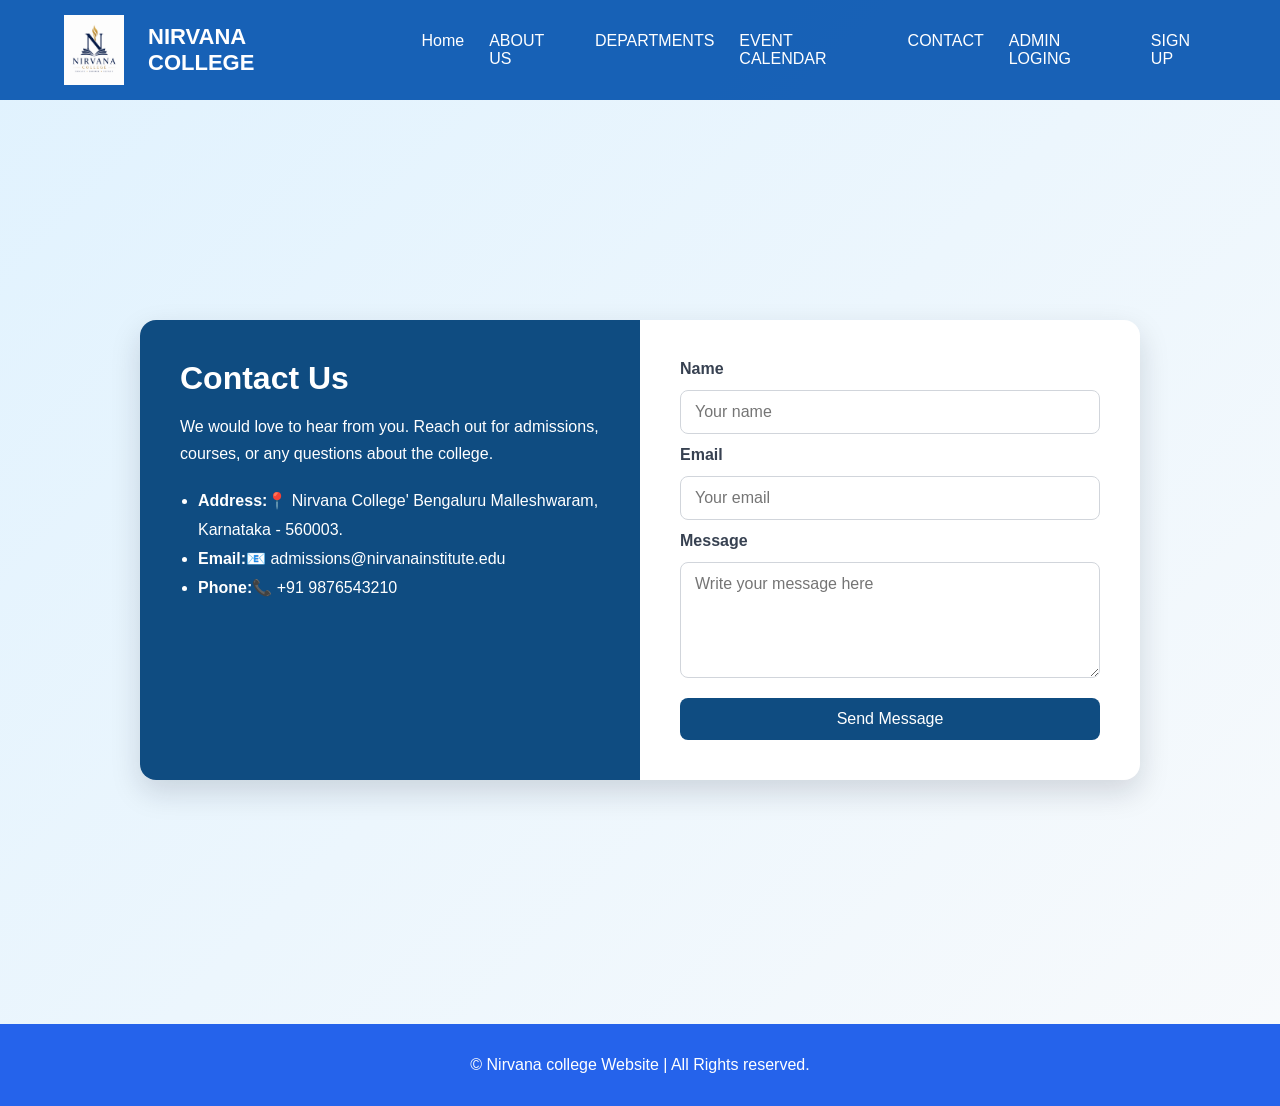
==== contact.html @ 806fe6db "contact page added" ====
<!DOCTYPE html>
<html lang="en">
<head>
    <meta charset="utf-8" />
    <meta name="viewport" content="width=device-width, initial-scale=1" />
    <title>Contact Us |Nirvana College Name</title>
    <link rel="stylesheet" href="contact.css" />
</head>
<body>
    <header>
        <div class="navbar">
                <div class="logo">
                     <img src="logocg.png" alt="logo">
                     

                     NIRVANA COLLEGE
                </div>
                 <button class="hamburger" aria-label="Toggle menu" aria-expanded="false">
  <span></span>
  <span></span>
  <span></span>
</button>
                
                <nav id="navMenu">
                    <ul>
                        <li><a href="index.html">Home</a></li>
                        <li><a href="aboutus.html">ABOUT US</a></li>
                        <li><a href="department.html">DEPARTMENTS</a></li>
                        <li><a href="events.html">EVENT CALENDAR</a></li>
                        <li><a href="contact.html">CONTACT</a></li>
                        <li><a href="admissions">ADMIN LOGING</a></li>
                        <li><a href="signup.html" >SIGN UP</a></li>
                    </ul>
                </nav>

            </div>

    </header>
    <div class="page">
        <section class="contact-card">
            <div class="info">
                <h1>Contact Us</h1>
                <p>We would love to hear from you. Reach out for admissions, courses, or any questions about the college.</p>
                <ul>
                    <li><strong>Address:</strong>📍 Nirvana College'
                     Bengaluru Malleshwaram, Karnataka - 560003.</li>
                    <li><strong>Email:</strong>📧 admissions@nirvanainstitute.edu</li>
                    <li><strong>Phone:</strong>📞 +91 9876543210</li>
                </ul>
            </div>
    
            <form class="contact-form">
                <label for="name">Name</label>
                <input type="text" id="name" name="name" placeholder="Your name" required />

                <label for="email">Email</label>
                <input type="email" id="email" name="email" placeholder="Your email" required />

                <label for="message">Message</label>
                <textarea id="message" name="message" rows="5" placeholder="Write your message here" required></textarea>

                <button type="submit">Send Message</button>
            </form>
        </section>
    </div> 
    <footer>
        <p>
            &copy; Nirvana college Website | All Rights reserved.
        </p>
    </footer>
    <script>
const btn = document.querySelector('.hamburger');
const nav = document.getElementById('navMenu');
const backdrop = document.createElement('div');
backdrop.className = 'menu-backdrop';
document.body.appendChild(backdrop);

function closeMenu(){
  nav.classList.remove('open');
  btn.setAttribute('aria-expanded','false');
  backdrop.classList.remove('visible');
}
btn.addEventListener('click', ()=>{
  const opened = nav.classList.toggle('open');
  btn.setAttribute('aria-expanded', opened);
  backdrop.classList.toggle('visible', opened);
});
backdrop.addEventListener('click', closeMenu);
nav.querySelectorAll('a').forEach(a=> a.addEventListener('click', closeMenu));
</script>
</body>
</html>
---- contact.css ----
:root {
    color-scheme: light;
}

* {
    box-sizing: border-box;
}
header{
                    background:rgba(15, 91, 179, 0.959);
                    color:#fff;
                    position:sticky;
                    top:0;
                    z-index:999;
                    
                }

                .navbar{
                    display:flex;
                    justify-content:space-between;
                    align-items:center;
                    padding:15px 0;
                    width:90%;
                    max-width:1200px;
                    margin:auto;
                }

                .logo{
                    display: flex;
                    font-size:22px;
                    font-weight:bold;
                    align-items: center;
                    gap: 12px;
                }

                .logo img{
                    width:60px;
                    height:70px;
                    margin-right: 12px;
                }

                

                nav ul{
                    display:flex;
                    list-style:none;
                }

                nav ul li{
                    margin-left:25px;
                }

                nav ul li a{color:white;
                    text-decoration:none;
                }
        .hamburger{
  display:none;
  flex-direction:column;
  justify-content:space-between;
  width:38px;
  height:26px;
  background:rgba(255,255,255,0.12);
  border:1px solid rgba(255,255,255,0.9);
  border-radius:8px;
  cursor:pointer;
  margin-left:10px;
  padding:6px;
  position:relative;
  z-index:1001;
}
.hamburger span{
  display:block;
  height:3px;
  background:#fff;
  border-radius:2px;

}

body {
    margin: 0;
    font-family: Arial, Helvetica, sans-serif;
    background: linear-gradient(135deg, #e0f2fe, #f8fafc);
    color: #1f2937;
    
}

.page {
    min-height: 100vh;
    display: flex;
    align-items: center;
    justify-content: center;
    padding: 24px;
}

.contact-card {
    width: 100%;
    max-width: 1000px;
    background: #ffffff;
    border-radius: 16px;
    overflow: hidden;
    box-shadow: 0 12px 30px rgba(15, 23, 42, 0.15);
    display: grid;
    grid-template-columns: 1fr 1fr;
}

.info {
    background: #0f4c81;
    color: #ffffff;
    padding: 40px;
}

.info h1 {
    margin-top: 0;
    margin-bottom: 12px;
    font-size: 2rem;
}

.info p {
    line-height: 1.7;
    margin-bottom: 20px;
}

.info ul {
    padding-left: 18px;
    line-height: 1.8;
}

.contact-form {
    padding: 40px;
    display: flex;
    flex-direction: column;
    gap: 12px;
}

label {
    font-weight: 600;
    color: #374151;
}

input,
textarea,
button {
    font: inherit;
    padding: 12px 14px;
    border-radius: 8px;
    border: 1px solid #d1d5db;
}

textarea {
    resize: vertical;
    min-height: 110px;
}

button {
    margin-top: 8px;
    background: #0f4c81;
    color: #ffffff;
    border: none;
    cursor: pointer;
    transition: background 0.2s ease;
}

button:hover {
    background: #0b3b62;
}
footer {
    text-align: center;
    padding: 16px 20px;
    font-size: 0.95rem;
    margin-top: 24px;
    position: relative;
    z-index: 1;
    background-color: #2563eb;
}

footer p {
    font-size: 1rem;
    color: white;
}

@media (max-width: 1024px) {
    .contact-card {
        grid-template-columns: 1fr;
    }

    .page {
        padding: 20px;
    }
}

@media (max-width: 768px) {
    .page {
        padding: 12px;
        align-items: flex-start;
    }

    .contact-card {
        border-radius: 12px;
    }

    .info,
    .contact-form {
        padding: 20px;
    }

    .info h1 {
        font-size: 1.6rem;
    }

    .info p,
    .info ul {
        font-size: 0.95rem;
    }
}

@media (max-width: 768px) {
    .page {
        padding: 8px;
    }

    .info,
    .contact-form {
        padding: 16px;
    }

    input,
    textarea,
    button {
        padding: 10px 12px;
    }

    button {
        width: 100%;
    }

    .navbar {
        width: 95%;
        padding: 12px 0;
    }

    .logo {
        font-size: 18px;
    }

    .logo img {
        width: 48px;
        height: 56px;
    }

    nav#navMenu{
        position:fixed;
        top:0;
        right:-100%;
        width:80%;
        max-width:320px;
        height:100%;
        background:rgba(15,91,179,0.98);
        display:flex;
        align-items:flex-start;
        padding-top:80px;
        transition:right .28s ease;
        z-index:1000;
    }

    nav#navMenu.open{ right:0; }
    nav#navMenu ul{ flex-direction:column; gap:18px; padding-left:24px; }
    nav#navMenu ul li{ margin-left:0; }
    nav#navMenu ul li a{ color:#fff; font-size:18px; }
    .hamburger{ display:flex; }
    .menu-backdrop{
        position:fixed;
        inset:0;
        background:rgba(0,0,0,0.4);
        opacity:0;
        pointer-events:none;
        transition:opacity .28s;
        z-index:900;
    }

    .menu-backdrop.visible{ opacity:1; pointer-events:auto; }
}
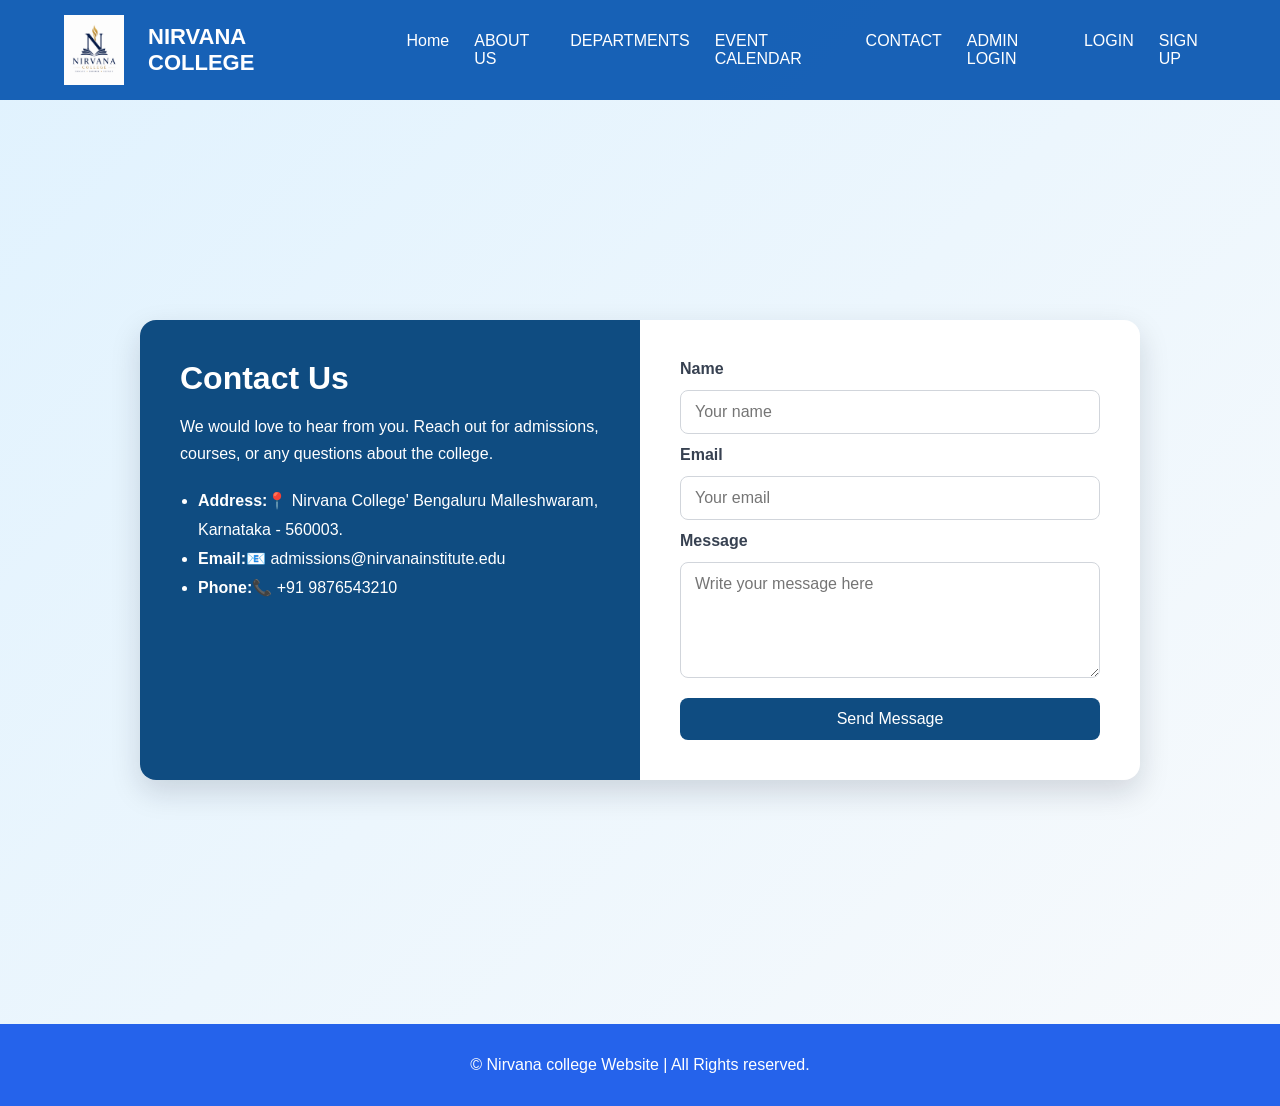
==== commit a85b947e: "Fix typo in admin login link text" ====
--- a/contact.html
+++ b/contact.html
@@ -28,7 +28,8 @@
                         <li><a href="department.html">DEPARTMENTS</a></li>
                         <li><a href="events.html">EVENT CALENDAR</a></li>
                         <li><a href="contact.html">CONTACT</a></li>
-                        <li><a href="admissions">ADMIN LOGING</a></li>
+                        <li><a href="admissions">ADMIN LOGIN</a></li>
+                        <li><a href="login.html" >LOGIN</a></li>
                         <li><a href="signup.html" >SIGN UP</a></li>
                     </ul>
                 </nav>
@@ -89,4 +90,4 @@
 nav.querySelectorAll('a').forEach(a=> a.addEventListener('click', closeMenu));
 </script>
 </body>
-</html>+</html>
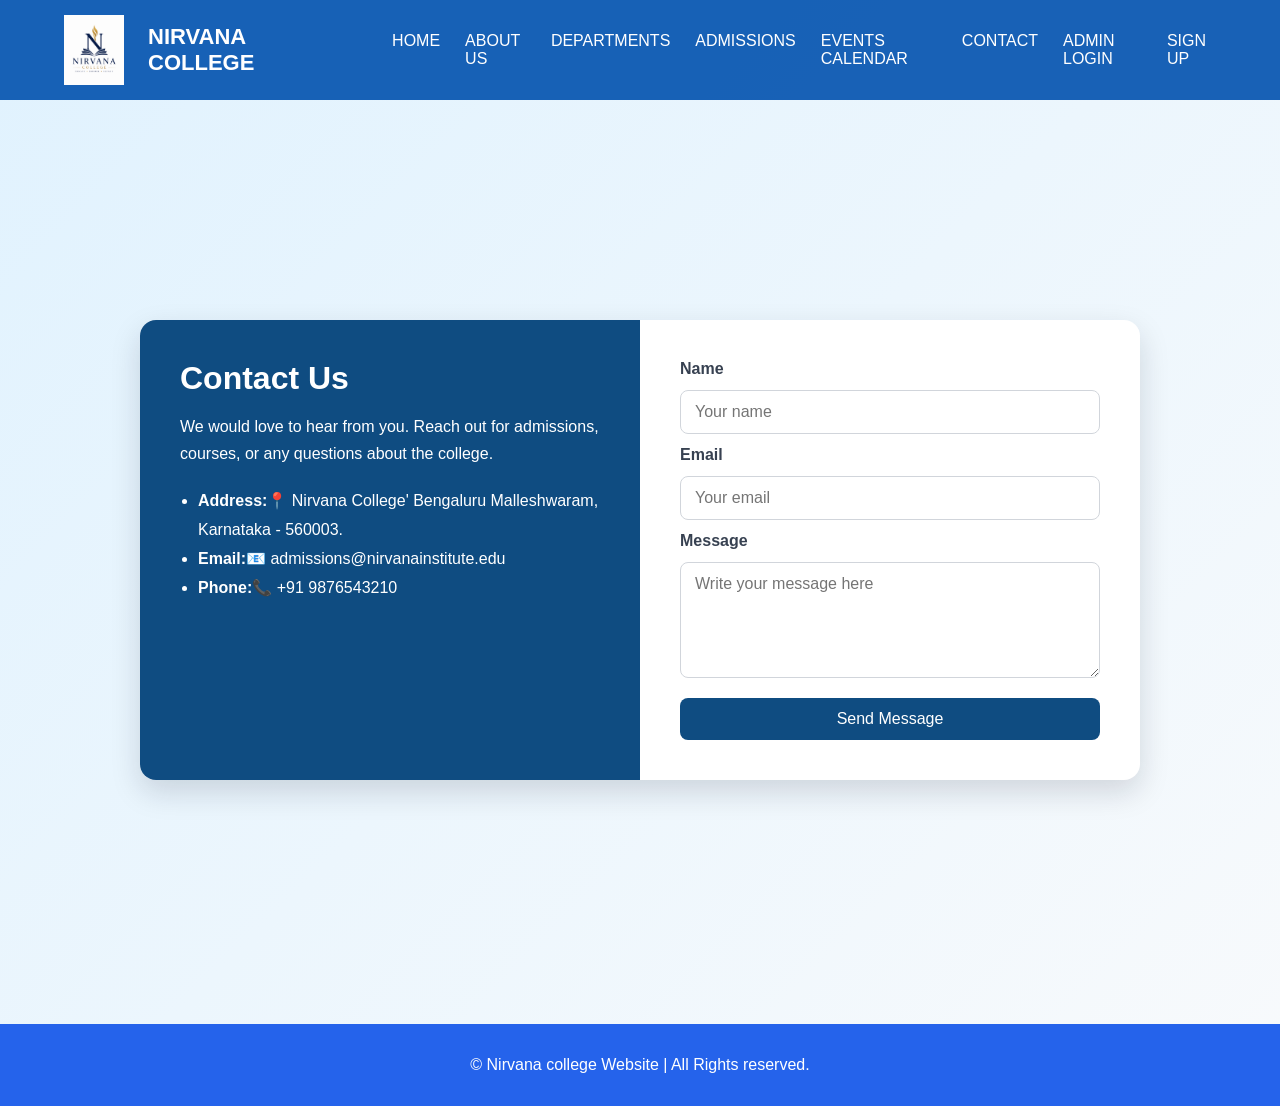
==== commit d5b72823: "Update navigation links in contact.html" ====
--- a/contact.html
+++ b/contact.html
@@ -23,13 +23,13 @@
                 
                 <nav id="navMenu">
                     <ul>
-                        <li><a href="index.html">Home</a></li>
+                        <li><a href="index.html">HOME</a></li>
                         <li><a href="aboutus.html">ABOUT US</a></li>
                         <li><a href="department.html">DEPARTMENTS</a></li>
-                        <li><a href="events.html">EVENT CALENDAR</a></li>
+                        <li><a href="admissions.html">ADMISSIONS</a></li>
+                        <li><a href="events.html">EVENTS CALENDAR</a></li>
                         <li><a href="contact.html">CONTACT</a></li>
-                        <li><a href="admissions">ADMIN LOGIN</a></li>
-                        <li><a href="login.html" >LOGIN</a></li>
+                        <li><a href="login.html" > ADMIN LOGIN</a></li>
                         <li><a href="signup.html" >SIGN UP</a></li>
                     </ul>
                 </nav>
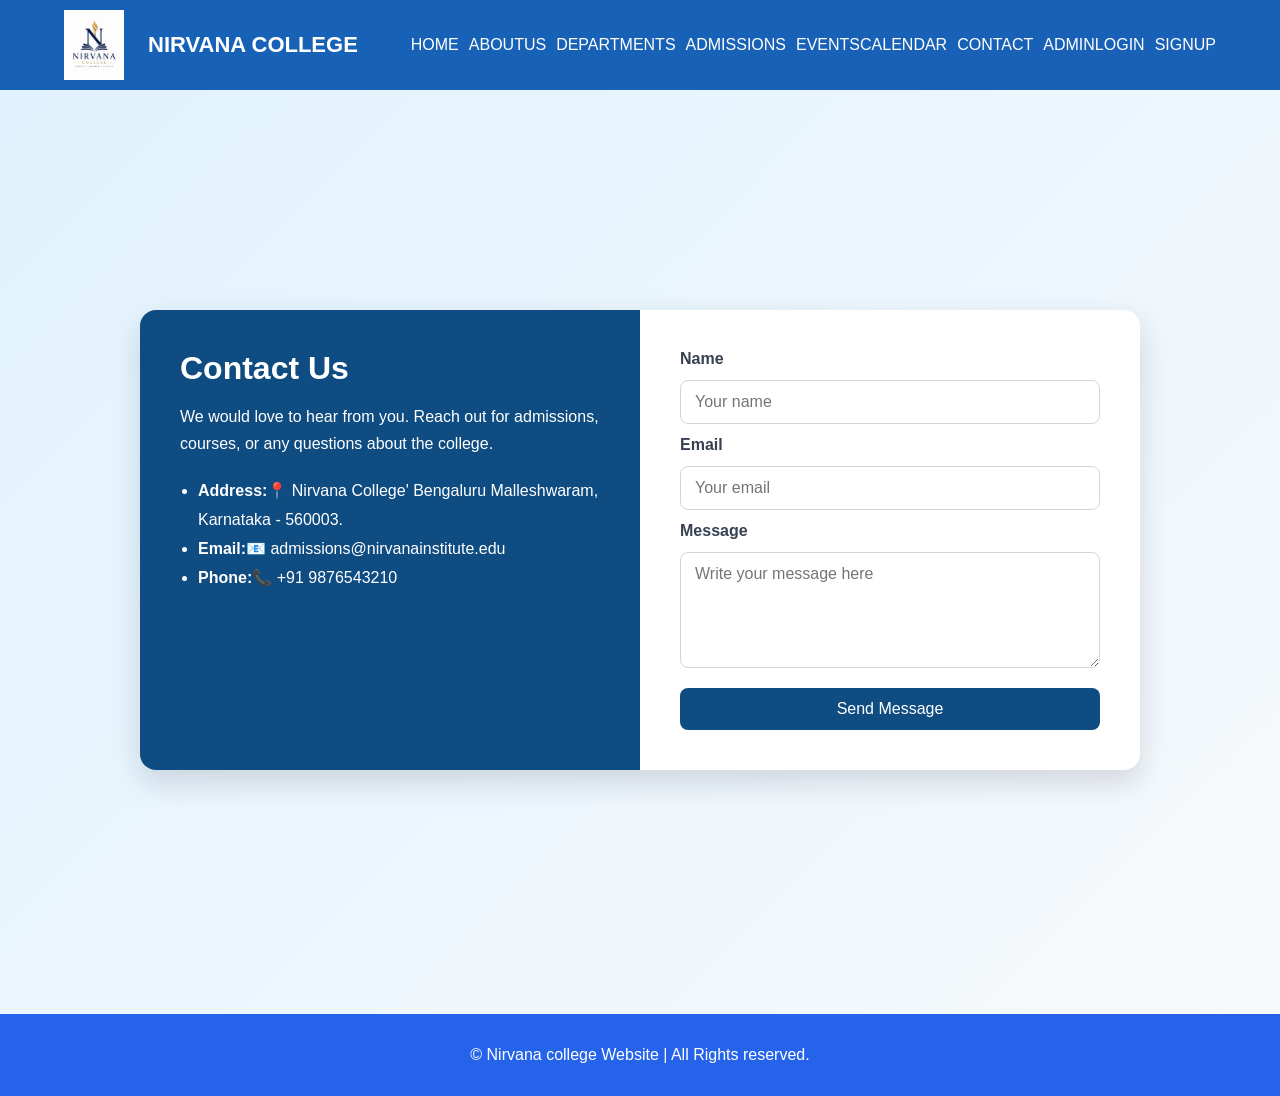
==== commit 4303c12f: "Update contact.html" ====
--- a/contact.html
+++ b/contact.html
@@ -24,13 +24,13 @@
                 <nav id="navMenu">
                     <ul>
                         <li><a href="index.html">HOME</a></li>
-                        <li><a href="aboutus.html">ABOUT US</a></li>
+                        <li><a href="aboutus.html">ABOUTUS</a></li>
                         <li><a href="department.html">DEPARTMENTS</a></li>
                         <li><a href="admissions.html">ADMISSIONS</a></li>
-                        <li><a href="events.html">EVENTS CALENDAR</a></li>
+                        <li><a href="events.html">EVENTSCALENDAR</a></li>
                         <li><a href="contact.html">CONTACT</a></li>
-                        <li><a href="login.html" > ADMIN LOGIN</a></li>
-                        <li><a href="signup.html" >SIGN UP</a></li>
+                        <li><a href="login.html" > ADMINLOGIN</a></li>
+                        <li><a href="signup.html" >SIGNUP</a></li>
                     </ul>
                 </nav>
 
--- a/contact.css
+++ b/contact.css
@@ -18,7 +18,7 @@
                     display:flex;
                     justify-content:space-between;
                     align-items:center;
-                    padding:15px 0;
+                    padding:10px 0;
                     width:90%;
                     max-width:1200px;
                     margin:auto;
@@ -46,7 +46,7 @@
                 }
 
                 nav ul li{
-                    margin-left:25px;
+                    margin-left:10px;
                 }
 
                 nav ul li a{color:white;
@@ -233,8 +233,8 @@
     }
 
     .navbar {
-        width: 95%;
-        padding: 12px 0;
+        width: 90%;
+        padding: 10px 0;
     }
 
     .logo {
